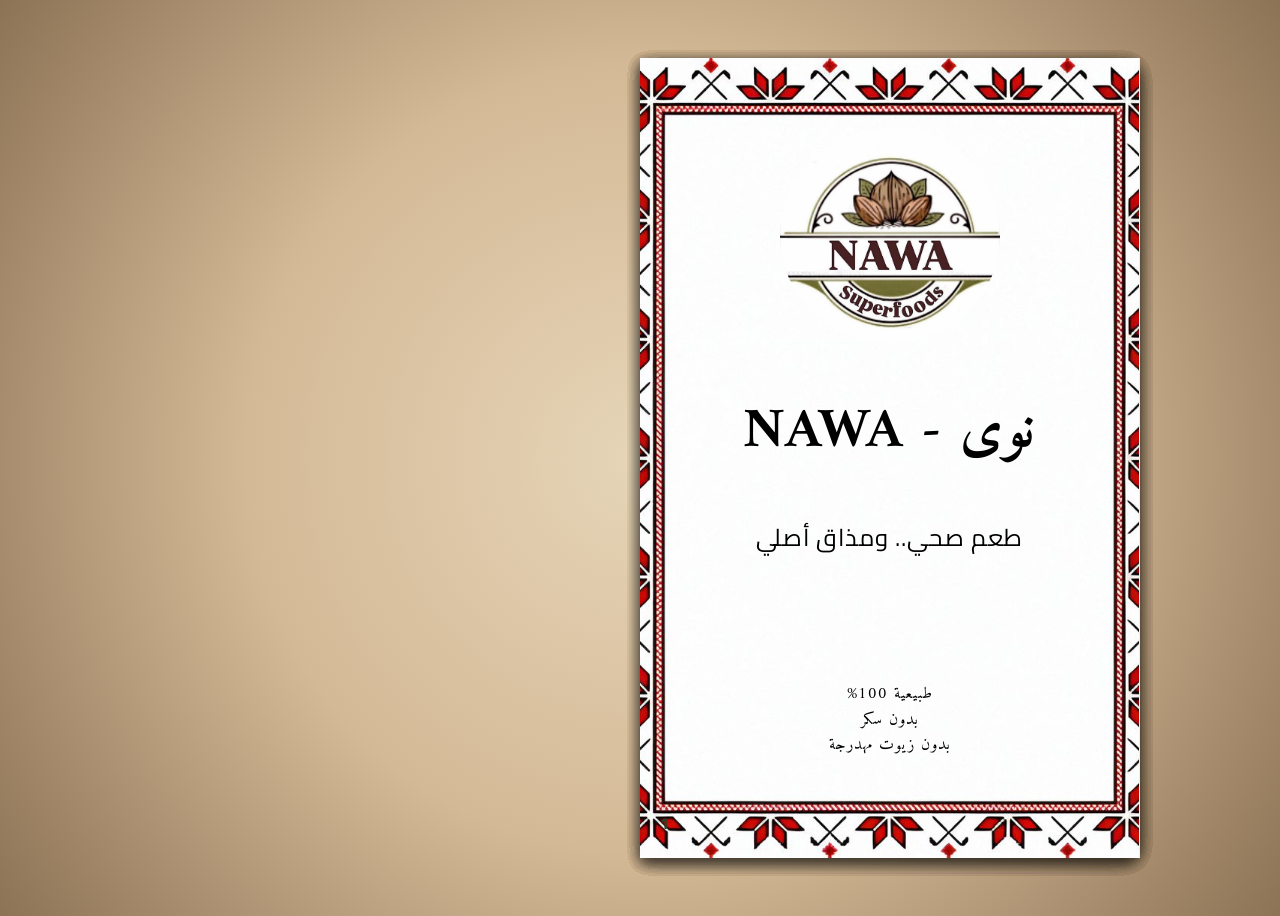
==== web/index.html @ 28ce228c "start" ====
<!DOCTYPE html>
<html lang="ar" dir="rtl">
<head>
    <meta charset="UTF-8">
    <meta name="viewport" content="width=device-width, initial-scale=1.0">
    <title>Nawa - Interactive Book</title>
    <link rel="stylesheet" href="style.css">
    <!-- Google Fonts for premium Arabic typography -->
    <link rel="preconnect" href="https://fonts.googleapis.com">
    <link rel="preconnect" href="https://fonts.gstatic.com" crossorigin>
    <link href="https://fonts.googleapis.com/css2?family=Amiri:ital,wght@0,400;0,700;1,400&family=Cairo:wght@300;400;600;700&display=swap" rel="stylesheet">
</head>
<body>
    <div class="book-container">
        <div id="book" class="book">
            <!-- Pages will be dynamically generated here -->
        </div>
        
        <div class="controls">
            <button id="prevBtn" aria-label="Previous Page">
                <svg width="24" height="24" viewBox="0 0 24 24" fill="none" stroke="currentColor" stroke-width="2">
                    <path d="M9 18l6-6-6-6" />
                </svg>
            </button>
            <button id="nextBtn" aria-label="Next Page">
                <svg width="24" height="24" viewBox="0 0 24 24" fill="none" stroke="currentColor" stroke-width="2">
                    <path d="M15 18l-6-6 6-6" />
                </svg>
            </button>
        </div>
    </div>

    <script src="data.js"></script>
    <script src="script.js"></script>
</body>
</html>
---- web/style.css ----
:root {
    /* White Cream & Dark Green Theme */
    --primary-color: #1a472a;
    /* Dark Green */
    --secondary-color: #2d5a3f;
    /* Slightly lighter green */
    --accent-color: #c5e1a5;
    /* Light Green Accent */
    --text-color: #0f2918;
    /* Very Dark Green */
    --bg-color: #D4B996;
    /* Creamy Peanut Butter Color */
    /* Web Page Background - Clean White? Or Dark Green? User said "theme of the book". Let's do Web=White/Light, Book=Cream. */
    /* Actually, "centralize the book... middle of web page" implies neutral background. Let's stick to light web bg. */
    --page-bg: #fffbf0;
    /* Cream Color */

    --book-width: 500px;
    /* Adjusted ratio */
    --book-height: 800px;
    /* Taller to fit vertical ingredient lists/photos */
    --transition-speed: 1.2s;
    /* Slower, smoother flip */
}

/* Global Box Sizing Fix */
*,
*::before,
*::after {
    box-sizing: border-box;
}


body {
    /* Rich Radial Gradient Spotlight Effect */
    background: radial-gradient(circle at center, #E6D5B8 0%, #D4B996 50%, #8C7355 100%);
    /* Fallback */
    background-color: var(--bg-color);
    font-family: 'Cairo', sans-serif;
    color: var(--text-color);
    display: flex;
    justify-content: center;
    align-items: center;
    min-height: 100vh;
    /* overflow: hidden; Removed to allow scrolling if needed on small screens, though we prefer fixed */
    overflow: hidden;
    /* Ensure book is perfectly centered */
    width: 100vw;
}

.book-container {
    position: relative;
    perspective: 2000px;
    /* Essential for 3D effect */
    display: flex;
    justify-content: center;
    align-items: center;
    /* Add logic to center physically if needed, usually flex body does it */
    transform: translateX(250px);
    /* Adjusted 150px left (Total 250px) */
}

.book {
    position: relative;
    width: var(--book-width);
    height: var(--book-height);
    transform-style: preserve-3d;
    transition: transform var(--transition-speed);
}

.controls {
    display: none;
    /* User requested removal */
}

button {
    background: var(--primary-color);
    color: white;
    border: none;
    width: 50px;
    height: 50px;
    border-radius: 50%;
    cursor: pointer;
    box-shadow: 0 4px 10px rgba(0, 0, 0, 0.2);
    transition: transform 0.2s, background 0.2s;
    display: flex;
    justify-content: center;
    align-items: center;
}

button:hover {
    background: var(--secondary-color);
    transform: scale(1.15);
    box-shadow: 0 6px 15px rgba(0, 0, 0, 0.3);
}

button:disabled {
    background: #ccc;
    cursor: not-allowed;
    transform: none;
}

/* Page Styling */
.page {
    position: absolute;
    width: 100%;
    height: 100%;
    background-color: var(--page-bg);
    top: 0;
    right: 0;
    /* Align to spine */
    transform-origin: left center;
    /* Flip from the left spine */
    transform-style: preserve-3d;
    transition: transform var(--transition-speed) cubic-bezier(0.25, 1, 0.5, 1);
    /* Realistic "Soft" paper finish */
    box-shadow: 0 5px 15px rgba(0, 0, 0, 0.1);
    border-radius: 5px 15px 15px 5px;
    /* Round outer corners */
    display: flex;
    flex-direction: column;
}

/* Page States */
.page.flipped {
    transform: rotateY(-180deg);
}

.page.z-1 {
    z-index: 1;
}

.page.z-2 {
    z-index: 2;
}

.page.z-3 {
    z-index: 3;
}

.page.z-4 {
    z-index: 4;
}

.page.z-5 {
    z-index: 5;
}

/* Add more z-indexes via JS dynamics usually, but simple CSS helps initial stack */

/* Front and Back of the page */
.page-front,
.page-back {
    position: absolute;
    width: 100%;
    height: 100%;
    backface-visibility: hidden;
    /* Hide back when facing away */
    padding: 30px;
    overflow-y: auto;
    /* Allow content scrolling if too long */
    display: flex;
    flex-direction: column;
}

.page-front {
    background-image: url('assets/Pal.jpg');
    background-size: cover;
    background-position: center;
    border-right: 1px solid #eee;
    /* Spine detail */
}

/* Spine detail */


/* Force removal of texture (Cover, Instagram) */
.no-texture {
    background-image: none !important;
    background: white !important;
    /* Fallback base */
    /* If it has other background set (like instagram-page's photo), that will override 'white' via z-index or child? */
    /* Wait, .page-front has background-image. instagram-page is a CHILD. */
    /* If .page-front has NO image, child can show its own. */
    /* If .page-front HAS image, it sits BEHIND child. */
    /* BUT Pal.jpg covers everything. */
    /* So .no-texture REMOVES Pal.jpg from parent. Child's background (photo) then shows. Good. */
}

/* Redundant IDs removed */

.page-back {
    background-image: url('assets/Pal.jpg');
    background-size: cover;
    background-position: center;
    transform: rotateY(180deg);
    border-left: 1px solid #eee;
}

.page-number {
    position: absolute;
    bottom: 20px;
    font-size: 16px;
    /* Larger */
    font-weight: bold;
    color: var(--primary-color);
    /* Match theme */
    z-index: 10;
}

.page-front .page-number {
    left: 20px;
}

.page-back .page-number {
    right: 20px;
}


/* Content Styling */
/* Redesigned Cover Page */
.cover-page {
    text-align: center;
    background: none;
    /* Removed gradient "shade" */
    display: flex;
    flex-direction: column;
    align-items: center;
    justify-content: center;
    /* Sophisticated Frame: Outer Green, Inner spacing, Inner Thin Line */
    /* Sophisticated Frame REMOVED */
    border: none;
    box-shadow: none;
    z-index: 5;
    padding: 40px;
}

.cover-page h1 {
    font-size: 3.5rem;
    margin-top: 20px;
    margin-bottom: 10px;
    letter-spacing: 1px;
    font-weight: 800;
    text-shadow: 1px 1px 0px rgba(255, 255, 255, 0.5);
    color: #000;
    /* Requested Black */
}

.cover-page p {
    font-size: 1.5rem;
    color: #000;
    /* Requested Black */
    letter-spacing: 1px;
}

.logo {
    max-width: 220px;
    /* Slightly larger */
    margin-bottom: 20px;
    border-radius: 50%;
    box-shadow: none !important;
    filter: none !important;
}

h1,
h2,
h3 {
    font-family: 'Amiri', serif;
    /* Classic Arabic Headings */
    margin-bottom: 0.5em;
    color: var(--primary-color);
}

p {
    line-height: 1.8;
    margin-bottom: 1.2em;
    font-size: 1.1rem;
}

div.product-full-page {
    height: 100%;
    display: flex;
    flex-direction: column;
    justify-content: center;
    align-items: center;
    padding: 20px;
    text-align: center;
}

/* Text Page Styling */
.text-side {
    background-color: transparent;
    /* Transparent to show Pal.jpg */
}

.product-table-view {
    margin-top: 15px;
    background: #fff;
    padding: 20px;
    border-radius: 12px;
    border: 1px solid var(--accent-color);
    width: 90%;
    box-shadow: 0 4px 10px rgba(0, 0, 0, 0.05);
}

.product-table-view h2 {
    border-bottom: 2px solid var(--secondary-color);
    padding-bottom: 10px;
    margin-bottom: 15px;
}

.product-table-view ul {
    list-style: none;
    padding: 0;
}

.product-table-view li {
    padding: 8px 0;
    border-bottom: 1px dashed #eee;
    font-weight: 600;
    color: var(--primary-color);
}

.table-container {
    margin-top: 20px;
    width: 100%;
    border-top: 2px solid #eee;
    padding-top: 10px;
}

.nutrition-table {
    width: 75%;
    /* Smaller as requested */
    margin: 0 auto;
    /* Center it */
    height: auto;
    border-radius: 8px;
    display: block;
    box-shadow: 0 5px 15px rgba(0, 0, 0, 0.1);
}

.intro-content {
    flex: 1;
    display: flex;
    flex-direction: column;
    justify-content: center;
    align-items: center;
    width: 100%;
}

.intro-footer {
    margin-top: auto;
    /* Pushes to bottom in flex container */
    padding-bottom: 20px;
    font-weight: normal;
    /* Ensuring not bold */
    color: var(--primary-color);
    text-align: center;
    width: 100%;
}

/* Page 3 Special Background */
.page-3-background {
    background-image: url('assets/background_page3.jpeg') !important;
    background-size: cover;
    background-position: center;
    color: white;
    /* Ensure text is visible if any */
}

/* Make sure text on Page 3 is readable against background */
.page-3-background h1,
.page-3-background p {
    color: white;
    text-shadow: 0 2px 5px rgba(0, 0, 0, 0.7);
}

/* Image Page Styling */
.image-side {
    background-color: transparent;
    /* Transparent to show Pal.jpg */
    /* Or a subtle pattern */
    display: flex;
    justify-content: center;
    align-items: center;
    overflow: hidden;
}

.product-image-container {
    width: 90%;
    height: 80%;
    display: flex;
    justify-content: center;
    align-items: center;
    position: relative;
}

.product-image {
    width: 100%;
    height: 100%;
    object-fit: contain;
    /* Full view, no crop */
    border-radius: 12px;
    box-shadow: none;
    /* Cleaner look for plain photos */
}

/* No masking or special shapes anymore */
.product-image.circle-crop {
    border-radius: 12px;
}

/* Page 3 Special (Spoon) */
.spoon-highlight {
    object-fit: cover;
    border-radius: 15px;
}

/* Instagram Page */
.instagram-page {
    display: flex;
    flex-direction: column;
    justify-content: center;
    align-items: center;
    background: #fff;
    /* Solid base */
    background-image: url('assets/background_page3.jpeg') !important;
    background-size: cover;
    background-position: center;
    z-index: 5;
    /* Ensure coverage */
}

.insta-code {
    width: 80%;
    max-width: 300px;
    height: auto;
    margin-bottom: 20px;
    border-radius: 12px;
    border: 4px solid var(--primary-color);
    /* Green Border */
    padding: 10px;
    background: rgba(255, 255, 255, 0.9);
    /* Semi-transparent backing for code */
}

.instagram-page h2 {
    color: white;
    /* White text for contrast against photo */
    text-shadow: 0 2px 4px rgba(0, 0, 0, 0.7);
    font-size: 2rem;
    margin-top: 10px;
}

@media (max-width: 850px) {

    /* Mobile/Tablet view: Switch to simple stack or single view if 3D is too much */
    .book-container {
        perspective: none;
        height: auto;
    }

    .book {
        width: 90vw;
        height: auto;
        min-height: 80vh;
        transform: none;
    }

    .page {
        position: relative;
        transform: none !important;
        margin-bottom: 20px;
        opacity: 1;
        width: 100%;
        display: none;
        /* JS will toggle active class */
    }

    .page.active-mobile {
        display: flex;
    }

    .page-front,
    .page-back {
        position: relative;
        transform: none;
        height: auto;
        min-height: 400px;
        display: block;
        /* Show both sides sequentially on mobile? or just handle as distinct slides */
    }

    /* Simplified mobile flow: Treat Front/Back as separate slides in JS logic */
}
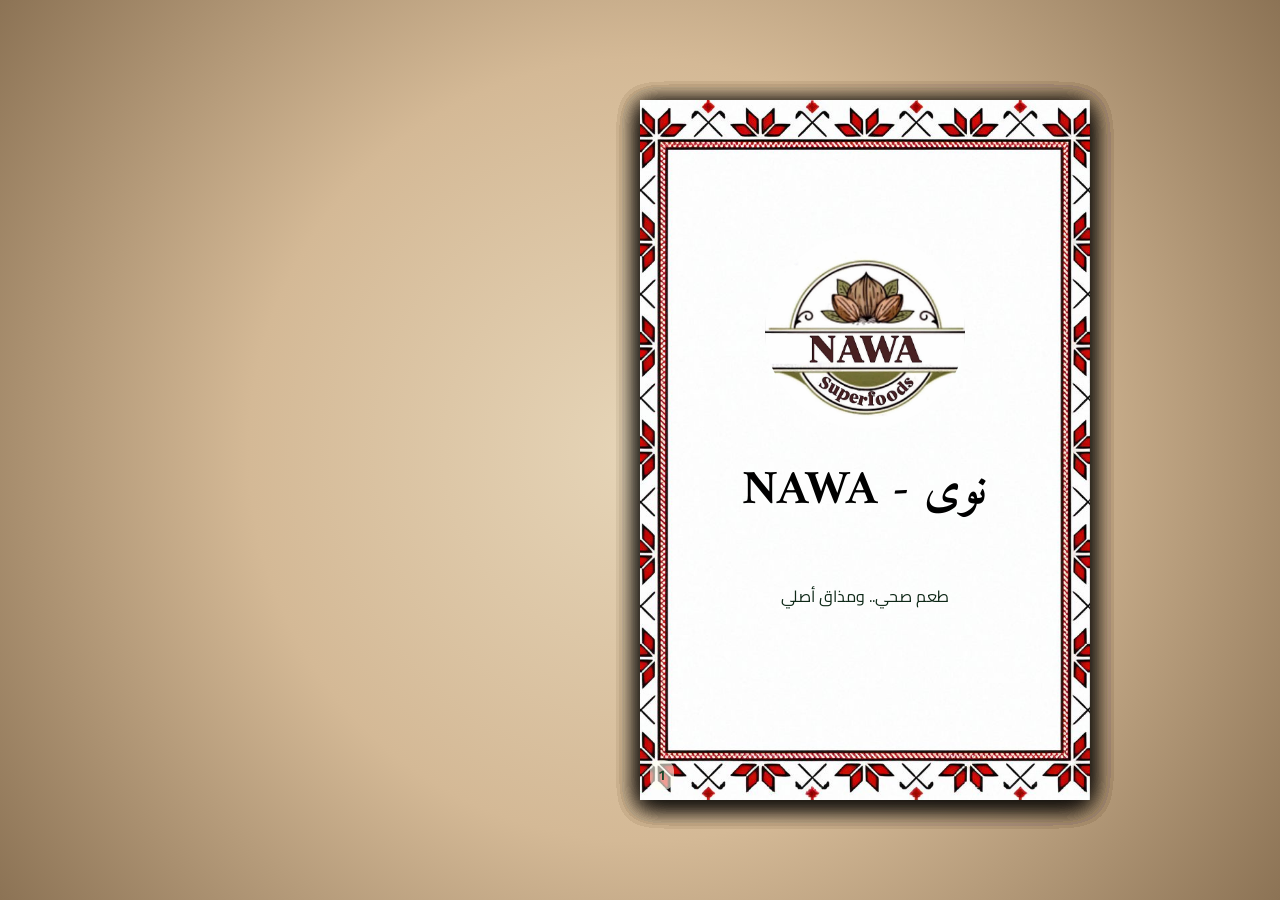
==== commit 331a1a12: "page fitting" ====
--- a/web/index.html
+++ b/web/index.html
@@ -1,21 +1,25 @@
 <!DOCTYPE html>
 <html lang="ar" dir="rtl">
+
 <head>
     <meta charset="UTF-8">
-    <meta name="viewport" content="width=device-width, initial-scale=1.0">
+    <meta name="viewport" content="width=device-width, initial-scale=1.0, maximum-scale=1.0, user-scalable=no">
     <title>Nawa - Interactive Book</title>
     <link rel="stylesheet" href="style.css">
     <!-- Google Fonts for premium Arabic typography -->
     <link rel="preconnect" href="https://fonts.googleapis.com">
     <link rel="preconnect" href="https://fonts.gstatic.com" crossorigin>
-    <link href="https://fonts.googleapis.com/css2?family=Amiri:ital,wght@0,400;0,700;1,400&family=Cairo:wght@300;400;600;700&display=swap" rel="stylesheet">
+    <link
+        href="https://fonts.googleapis.com/css2?family=Amiri:ital,wght@0,400;0,700;1,400&family=Cairo:wght@300;400;600;700&display=swap"
+        rel="stylesheet">
 </head>
+
 <body>
     <div class="book-container">
         <div id="book" class="book">
             <!-- Pages will be dynamically generated here -->
         </div>
-        
+
         <div class="controls">
             <button id="prevBtn" aria-label="Previous Page">
                 <svg width="24" height="24" viewBox="0 0 24 24" fill="none" stroke="currentColor" stroke-width="2">
@@ -33,4 +37,5 @@
     <script src="data.js"></script>
     <script src="script.js"></script>
 </body>
-</html>
+
+</html>
--- a/web/style.css
+++ b/web/style.css
@@ -1,40 +1,37 @@
 :root {
     /* White Cream & Dark Green Theme */
     --primary-color: #1a472a;
-    /* Dark Green */
     --secondary-color: #2d5a3f;
-    /* Slightly lighter green */
     --accent-color: #c5e1a5;
-    /* Light Green Accent */
     --text-color: #0f2918;
-    /* Very Dark Green */
     --bg-color: #D4B996;
-    /* Creamy Peanut Butter Color */
-    /* Web Page Background - Clean White? Or Dark Green? User said "theme of the book". Let's do Web=White/Light, Book=Cream. */
-    /* Actually, "centralize the book... middle of web page" implies neutral background. Let's stick to light web bg. */
     --page-bg: #fffbf0;
-    /* Cream Color */
-
-    --book-width: 500px;
-    /* Adjusted ratio */
-    --book-height: 800px;
-    /* Taller to fit vertical ingredient lists/photos */
+
+    /* Base Book Dimensions - FIXED (Scaled by JS on small screens) */
+    --book-width: 450px;
+    --book-height: 700px;
     --transition-speed: 1.2s;
-    /* Slower, smoother flip */
-}
-
-/* Global Box Sizing Fix */
+}
+
+/* Global Box Sizing */
 *,
 *::before,
 *::after {
     box-sizing: border-box;
 }
 
-
+html,
 body {
-    /* Rich Radial Gradient Spotlight Effect */
+    margin: 0;
+    padding: 0;
+    width: 100%;
+    height: 100%;
+    overflow: hidden;
+    /* Prevent body scrolling while allowing page scrolling */
+}
+
+body {
     background: radial-gradient(circle at center, #E6D5B8 0%, #D4B996 50%, #8C7355 100%);
-    /* Fallback */
     background-color: var(--bg-color);
     font-family: 'Cairo', sans-serif;
     color: var(--text-color);
@@ -42,22 +39,19 @@
     justify-content: center;
     align-items: center;
     min-height: 100vh;
-    /* overflow: hidden; Removed to allow scrolling if needed on small screens, though we prefer fixed */
-    overflow: hidden;
-    /* Ensure book is perfectly centered */
-    width: 100vw;
 }
 
 .book-container {
+    padding: 0;
     position: relative;
-    perspective: 2000px;
-    /* Essential for 3D effect */
-    display: flex;
-    justify-content: center;
-    align-items: center;
-    /* Add logic to center physically if needed, usually flex body does it */
-    transform: translateX(250px);
-    /* Adjusted 150px left (Total 250px) */
+    perspective: 2500px;
+    display: flex;
+    justify-content: center;
+    align-items: center;
+    transform-origin: center center;
+    transition: transform 0.5s cubic-bezier(0.4, 0, 0.2, 1);
+    width: 100%;
+    height: 100%;
 }
 
 .book {
@@ -68,38 +62,6 @@
     transition: transform var(--transition-speed);
 }
 
-.controls {
-    display: none;
-    /* User requested removal */
-}
-
-button {
-    background: var(--primary-color);
-    color: white;
-    border: none;
-    width: 50px;
-    height: 50px;
-    border-radius: 50%;
-    cursor: pointer;
-    box-shadow: 0 4px 10px rgba(0, 0, 0, 0.2);
-    transition: transform 0.2s, background 0.2s;
-    display: flex;
-    justify-content: center;
-    align-items: center;
-}
-
-button:hover {
-    background: var(--secondary-color);
-    transform: scale(1.15);
-    box-shadow: 0 6px 15px rgba(0, 0, 0, 0.3);
-}
-
-button:disabled {
-    background: #ccc;
-    cursor: not-allowed;
-    transform: none;
-}
-
 /* Page Styling */
 .page {
     position: absolute;
@@ -108,388 +70,182 @@
     background-color: var(--page-bg);
     top: 0;
     right: 0;
-    /* Align to spine */
     transform-origin: left center;
-    /* Flip from the left spine */
     transform-style: preserve-3d;
     transition: transform var(--transition-speed) cubic-bezier(0.25, 1, 0.5, 1);
-    /* Realistic "Soft" paper finish */
-    box-shadow: 0 5px 15px rgba(0, 0, 0, 0.1);
+    box-shadow: 0 5px 25px rgba(0, 0, 0, 0.2);
     border-radius: 5px 15px 15px 5px;
-    /* Round outer corners */
-    display: flex;
-    flex-direction: column;
-}
-
-/* Page States */
+}
+
 .page.flipped {
     transform: rotateY(-180deg);
 }
 
-.page.z-1 {
-    z-index: 1;
-}
-
-.page.z-2 {
-    z-index: 2;
-}
-
-.page.z-3 {
-    z-index: 3;
-}
-
-.page.z-4 {
-    z-index: 4;
-}
-
-.page.z-5 {
-    z-index: 5;
-}
-
-/* Add more z-indexes via JS dynamics usually, but simple CSS helps initial stack */
-
-/* Front and Back of the page */
 .page-front,
 .page-back {
     position: absolute;
     width: 100%;
     height: 100%;
     backface-visibility: hidden;
-    /* Hide back when facing away */
-    padding: 30px;
+    padding: 25px;
     overflow-y: auto;
-    /* Allow content scrolling if too long */
+    /* Enable vertical scrolling for content overflow */
+    -webkit-overflow-scrolling: touch;
+    /* Smooth scrolling on iOS */
     display: flex;
     flex-direction: column;
+}
+
+/* Hide scrollbars but keep functionality */
+.page-front::-webkit-scrollbar,
+.page-back::-webkit-scrollbar {
+    width: 4px;
+    background: transparent;
+}
+
+.page-front::-webkit-scrollbar-thumb,
+.page-back::-webkit-scrollbar-thumb {
+    background: rgba(26, 71, 42, 0.3);
+    border-radius: 10px;
 }
 
 .page-front {
     background-image: url('assets/Pal.jpg');
     background-size: cover;
     background-position: center;
-    border-right: 1px solid #eee;
-    /* Spine detail */
-}
-
-/* Spine detail */
-
-
-/* Force removal of texture (Cover, Instagram) */
+    border-right: 1px solid rgba(0, 0, 0, 0.1);
+}
+
+.page-back {
+    background-image: url('assets/Pal.jpg');
+    background-size: cover;
+    background-position: center;
+    transform: rotateY(180deg);
+    border-left: 1px solid rgba(0, 0, 0, 0.1);
+}
+
 .no-texture {
     background-image: none !important;
     background: white !important;
-    /* Fallback base */
-    /* If it has other background set (like instagram-page's photo), that will override 'white' via z-index or child? */
-    /* Wait, .page-front has background-image. instagram-page is a CHILD. */
-    /* If .page-front has NO image, child can show its own. */
-    /* If .page-front HAS image, it sits BEHIND child. */
-    /* BUT Pal.jpg covers everything. */
-    /* So .no-texture REMOVES Pal.jpg from parent. Child's background (photo) then shows. Good. */
-}
-
-/* Redundant IDs removed */
-
-.page-back {
-    background-image: url('assets/Pal.jpg');
-    background-size: cover;
-    background-position: center;
-    transform: rotateY(180deg);
-    border-left: 1px solid #eee;
 }
 
 .page-number {
     position: absolute;
-    bottom: 20px;
-    font-size: 16px;
-    /* Larger */
+    bottom: 10px;
+    font-size: 14px;
     font-weight: bold;
     color: var(--primary-color);
-    /* Match theme */
-    z-index: 10;
+    background: rgba(255, 255, 240, 0.6);
+    padding: 2px 8px;
+    border-radius: 10px;
 }
 
 .page-front .page-number {
-    left: 20px;
+    left: 10px;
 }
 
 .page-back .page-number {
-    right: 20px;
-}
-
+    right: 10px;
+}
 
 /* Content Styling */
-/* Redesigned Cover Page */
 .cover-page {
+    min-height: 100%;
+    display: flex;
+    flex-direction: column;
+    align-items: center;
+    justify-content: center;
     text-align: center;
-    background: none;
-    /* Removed gradient "shade" */
-    display: flex;
-    flex-direction: column;
-    align-items: center;
-    justify-content: center;
-    /* Sophisticated Frame: Outer Green, Inner spacing, Inner Thin Line */
-    /* Sophisticated Frame REMOVED */
-    border: none;
-    box-shadow: none;
-    z-index: 5;
-    padding: 40px;
+    padding-bottom: 40px;
 }
 
 .cover-page h1 {
-    font-size: 3.5rem;
+    font-size: 3rem;
     margin-top: 20px;
-    margin-bottom: 10px;
-    letter-spacing: 1px;
-    font-weight: 800;
-    text-shadow: 1px 1px 0px rgba(255, 255, 255, 0.5);
     color: #000;
-    /* Requested Black */
-}
-
-.cover-page p {
-    font-size: 1.5rem;
-    color: #000;
-    /* Requested Black */
-    letter-spacing: 1px;
 }
 
 .logo {
-    max-width: 220px;
-    /* Slightly larger */
-    margin-bottom: 20px;
+    max-width: 200px;
     border-radius: 50%;
-    box-shadow: none !important;
-    filter: none !important;
 }
 
 h1,
 h2,
 h3 {
     font-family: 'Amiri', serif;
-    /* Classic Arabic Headings */
-    margin-bottom: 0.5em;
     color: var(--primary-color);
 }
 
-p {
-    line-height: 1.8;
-    margin-bottom: 1.2em;
-    font-size: 1.1rem;
-}
-
 div.product-full-page {
-    height: 100%;
+    min-height: 100%;
     display: flex;
     flex-direction: column;
     justify-content: center;
     align-items: center;
-    padding: 20px;
+    padding: 15px;
     text-align: center;
 }
 
-/* Text Page Styling */
-.text-side {
-    background-color: transparent;
-    /* Transparent to show Pal.jpg */
-}
-
 .product-table-view {
-    margin-top: 15px;
     background: #fff;
-    padding: 20px;
+    padding: 15px;
     border-radius: 12px;
     border: 1px solid var(--accent-color);
-    width: 90%;
+    width: 100%;
+    margin-top: 10px;
     box-shadow: 0 4px 10px rgba(0, 0, 0, 0.05);
 }
 
-.product-table-view h2 {
-    border-bottom: 2px solid var(--secondary-color);
-    padding-bottom: 10px;
-    margin-bottom: 15px;
-}
-
-.product-table-view ul {
-    list-style: none;
-    padding: 0;
-}
-
-.product-table-view li {
-    padding: 8px 0;
-    border-bottom: 1px dashed #eee;
-    font-weight: 600;
-    color: var(--primary-color);
-}
-
-.table-container {
-    margin-top: 20px;
-    width: 100%;
-    border-top: 2px solid #eee;
-    padding-top: 10px;
-}
-
 .nutrition-table {
-    width: 75%;
-    /* Smaller as requested */
-    margin: 0 auto;
-    /* Center it */
-    height: auto;
+    width: 100%;
+    max-width: 250px;
+    margin: 10px auto 0;
     border-radius: 8px;
-    display: block;
-    box-shadow: 0 5px 15px rgba(0, 0, 0, 0.1);
-}
-
-.intro-content {
-    flex: 1;
-    display: flex;
-    flex-direction: column;
-    justify-content: center;
-    align-items: center;
-    width: 100%;
-}
-
-.intro-footer {
-    margin-top: auto;
-    /* Pushes to bottom in flex container */
-    padding-bottom: 20px;
-    font-weight: normal;
-    /* Ensuring not bold */
-    color: var(--primary-color);
-    text-align: center;
-    width: 100%;
-}
-
-/* Page 3 Special Background */
+}
+
 .page-3-background {
     background-image: url('assets/background_page3.jpeg') !important;
     background-size: cover;
-    background-position: center;
     color: white;
-    /* Ensure text is visible if any */
-}
-
-/* Make sure text on Page 3 is readable against background */
-.page-3-background h1,
-.page-3-background p {
+}
+
+.product-image {
+    max-width: 100%;
+    height: auto;
+    border-radius: 12px;
+}
+
+.instagram-page {
+    background-image: url('assets/background_page3.jpeg') !important;
+    background-size: cover;
     color: white;
-    text-shadow: 0 2px 5px rgba(0, 0, 0, 0.7);
-}
-
-/* Image Page Styling */
-.image-side {
-    background-color: transparent;
-    /* Transparent to show Pal.jpg */
-    /* Or a subtle pattern */
-    display: flex;
-    justify-content: center;
-    align-items: center;
-    overflow: hidden;
-}
-
-.product-image-container {
-    width: 90%;
-    height: 80%;
-    display: flex;
-    justify-content: center;
-    align-items: center;
-    position: relative;
-}
-
-.product-image {
-    width: 100%;
-    height: 100%;
-    object-fit: contain;
-    /* Full view, no crop */
+}
+
+.insta-code {
+    width: 180px;
+    background: white;
+    padding: 10px;
     border-radius: 12px;
-    box-shadow: none;
-    /* Cleaner look for plain photos */
-}
-
-/* No masking or special shapes anymore */
-.product-image.circle-crop {
-    border-radius: 12px;
-}
-
-/* Page 3 Special (Spoon) */
-.spoon-highlight {
-    object-fit: cover;
-    border-radius: 15px;
-}
-
-/* Instagram Page */
-.instagram-page {
-    display: flex;
-    flex-direction: column;
-    justify-content: center;
-    align-items: center;
-    background: #fff;
-    /* Solid base */
-    background-image: url('assets/background_page3.jpeg') !important;
-    background-size: cover;
-    background-position: center;
-    z-index: 5;
-    /* Ensure coverage */
-}
-
-.insta-code {
-    width: 80%;
-    max-width: 300px;
-    height: auto;
-    margin-bottom: 20px;
-    border-radius: 12px;
-    border: 4px solid var(--primary-color);
-    /* Green Border */
-    padding: 10px;
-    background: rgba(255, 255, 255, 0.9);
-    /* Semi-transparent backing for code */
-}
-
-.instagram-page h2 {
-    color: white;
-    /* White text for contrast against photo */
-    text-shadow: 0 2px 4px rgba(0, 0, 0, 0.7);
-    font-size: 2rem;
-    margin-top: 10px;
-}
-
-@media (max-width: 850px) {
-
-    /* Mobile/Tablet view: Switch to simple stack or single view if 3D is too much */
-    .book-container {
-        perspective: none;
-        height: auto;
+}
+
+/* Tablet & Mobile Responsiveness */
+@media (max-width: 1024px) {
+    :root {
+        --book-width: 400px;
+        --book-height: 650px;
     }
-
-    .book {
-        width: 90vw;
-        height: auto;
-        min-height: 80vh;
-        transform: none;
+}
+
+@media (max-width: 768px) {
+    :root {
+        --book-width: 350px;
+        --book-height: 550px;
     }
-
-    .page {
-        position: relative;
-        transform: none !important;
-        margin-bottom: 20px;
-        opacity: 1;
-        width: 100%;
-        display: none;
-        /* JS will toggle active class */
-    }
-
-    .page.active-mobile {
-        display: flex;
-    }
-
-    .page-front,
-    .page-back {
-        position: relative;
-        transform: none;
-        height: auto;
-        min-height: 400px;
-        display: block;
-        /* Show both sides sequentially on mobile? or just handle as distinct slides */
-    }
-
-    /* Simplified mobile flow: Treat Front/Back as separate slides in JS logic */
+}
+
+/* Hide navigation buttons */
+.controls,
+button {
+    display: none !important;
 }
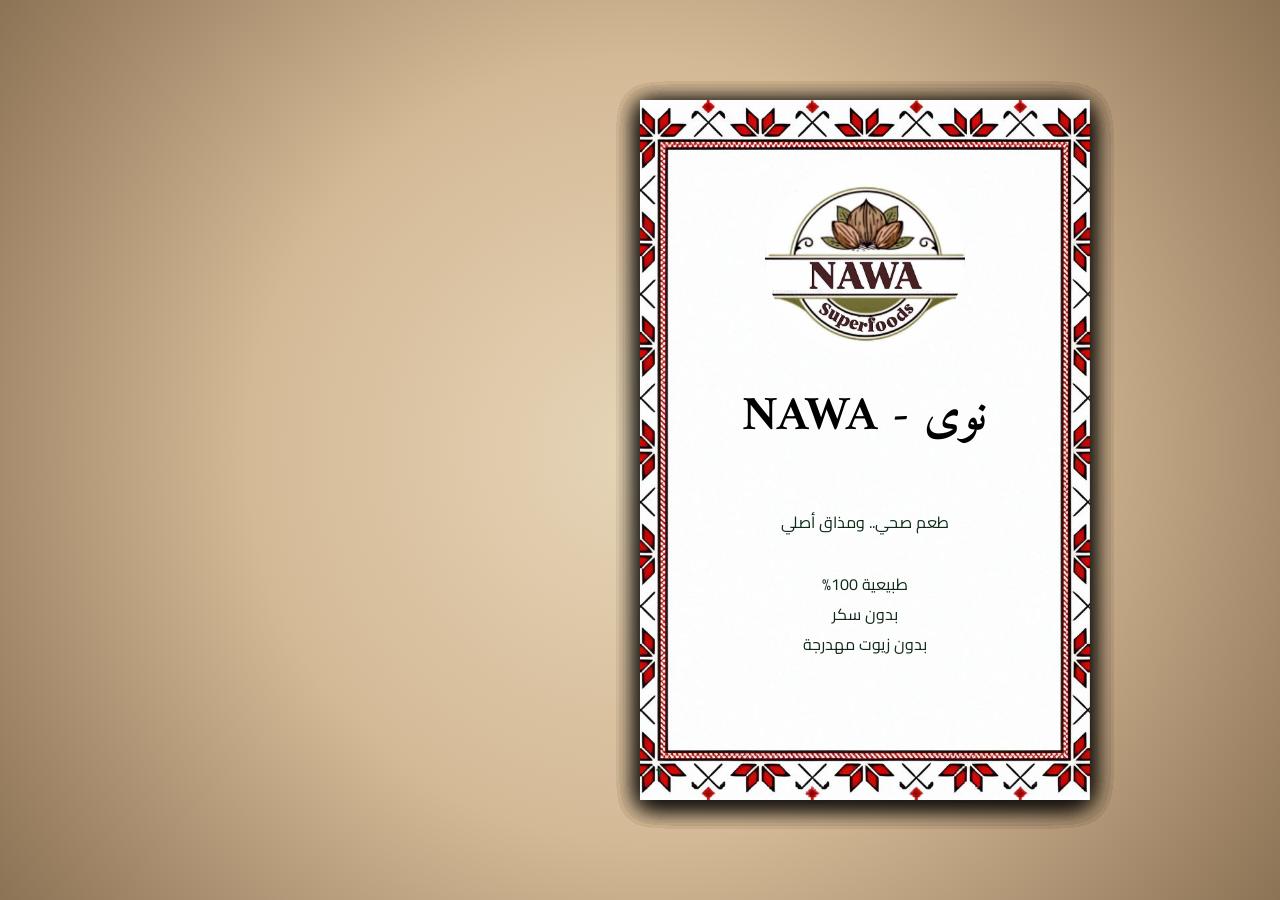
==== commit 98838757: "fixes" ====
--- a/web/index.html
+++ b/web/index.html
@@ -1,41 +1,23 @@
 <!DOCTYPE html>
 <html lang="ar" dir="rtl">
-
 <head>
     <meta charset="UTF-8">
-    <meta name="viewport" content="width=device-width, initial-scale=1.0, maximum-scale=1.0, user-scalable=no">
+    <meta name="viewport" content="width=device-width, initial-scale=1.0">
     <title>Nawa - Interactive Book</title>
     <link rel="stylesheet" href="style.css">
     <!-- Google Fonts for premium Arabic typography -->
     <link rel="preconnect" href="https://fonts.googleapis.com">
     <link rel="preconnect" href="https://fonts.gstatic.com" crossorigin>
-    <link
-        href="https://fonts.googleapis.com/css2?family=Amiri:ital,wght@0,400;0,700;1,400&family=Cairo:wght@300;400;600;700&display=swap"
-        rel="stylesheet">
+    <link href="https://fonts.googleapis.com/css2?family=Amiri:ital,wght@0,400;0,700;1,400&family=Cairo:wght@300;400;600;700&display=swap" rel="stylesheet">
 </head>
-
 <body>
     <div class="book-container">
         <div id="book" class="book">
             <!-- Pages will be dynamically generated here -->
-        </div>
-
-        <div class="controls">
-            <button id="prevBtn" aria-label="Previous Page">
-                <svg width="24" height="24" viewBox="0 0 24 24" fill="none" stroke="currentColor" stroke-width="2">
-                    <path d="M9 18l6-6-6-6" />
-                </svg>
-            </button>
-            <button id="nextBtn" aria-label="Next Page">
-                <svg width="24" height="24" viewBox="0 0 24 24" fill="none" stroke="currentColor" stroke-width="2">
-                    <path d="M15 18l-6-6 6-6" />
-                </svg>
-            </button>
         </div>
     </div>
 
     <script src="data.js"></script>
     <script src="script.js"></script>
 </body>
-
-</html>+</html>
--- a/web/style.css
+++ b/web/style.css
@@ -20,16 +20,6 @@
     box-sizing: border-box;
 }
 
-html,
-body {
-    margin: 0;
-    padding: 0;
-    width: 100%;
-    height: 100%;
-    overflow: hidden;
-    /* Prevent body scrolling while allowing page scrolling */
-}
-
 body {
     background: radial-gradient(circle at center, #E6D5B8 0%, #D4B996 50%, #8C7355 100%);
     background-color: var(--bg-color);
@@ -39,6 +29,9 @@
     justify-content: center;
     align-items: center;
     min-height: 100vh;
+    margin: 0;
+    overflow-x: hidden;
+    width: 100vw;
 }
 
 .book-container {
@@ -50,8 +43,6 @@
     align-items: center;
     transform-origin: center center;
     transition: transform 0.5s cubic-bezier(0.4, 0, 0.2, 1);
-    width: 100%;
-    height: 100%;
 }
 
 .book {
@@ -89,24 +80,15 @@
     backface-visibility: hidden;
     padding: 25px;
     overflow-y: auto;
-    /* Enable vertical scrolling for content overflow */
-    -webkit-overflow-scrolling: touch;
-    /* Smooth scrolling on iOS */
     display: flex;
     flex-direction: column;
 }
 
-/* Hide scrollbars but keep functionality */
+/* Hide scrollbars */
 .page-front::-webkit-scrollbar,
 .page-back::-webkit-scrollbar {
-    width: 4px;
+    width: 0px;
     background: transparent;
-}
-
-.page-front::-webkit-scrollbar-thumb,
-.page-back::-webkit-scrollbar-thumb {
-    background: rgba(26, 71, 42, 0.3);
-    border-radius: 10px;
 }
 
 .page-front {
@@ -131,32 +113,28 @@
 
 .page-number {
     position: absolute;
-    bottom: 10px;
+    bottom: 15px;
     font-size: 14px;
     font-weight: bold;
     color: var(--primary-color);
-    background: rgba(255, 255, 240, 0.6);
-    padding: 2px 8px;
-    border-radius: 10px;
 }
 
 .page-front .page-number {
-    left: 10px;
+    left: 15px;
 }
 
 .page-back .page-number {
-    right: 10px;
+    right: 15px;
 }
 
 /* Content Styling */
 .cover-page {
-    min-height: 100%;
+    height: 90%;
     display: flex;
     flex-direction: column;
     align-items: center;
     justify-content: center;
     text-align: center;
-    padding-bottom: 40px;
 }
 
 .cover-page h1 {
@@ -178,7 +156,7 @@
 }
 
 div.product-full-page {
-    min-height: 100%;
+    height: 100%;
     display: flex;
     flex-direction: column;
     justify-content: center;
@@ -193,8 +171,9 @@
     border-radius: 12px;
     border: 1px solid var(--accent-color);
     width: 100%;
-    margin-top: 10px;
     box-shadow: 0 4px 10px rgba(0, 0, 0, 0.05);
+    height: 95%;
+    overflow-y: auto;
 }
 
 .nutrition-table {
@@ -212,13 +191,16 @@
 
 .product-image {
     max-width: 100%;
-    height: auto;
+    max-height: 100%;
+    object-fit: contain;
     border-radius: 12px;
 }
 
 .instagram-page {
     background-image: url('assets/background_page3.jpeg') !important;
     background-size: cover;
+    height: 95% !important;
+    overflow-y: auto;
     color: white;
 }
 
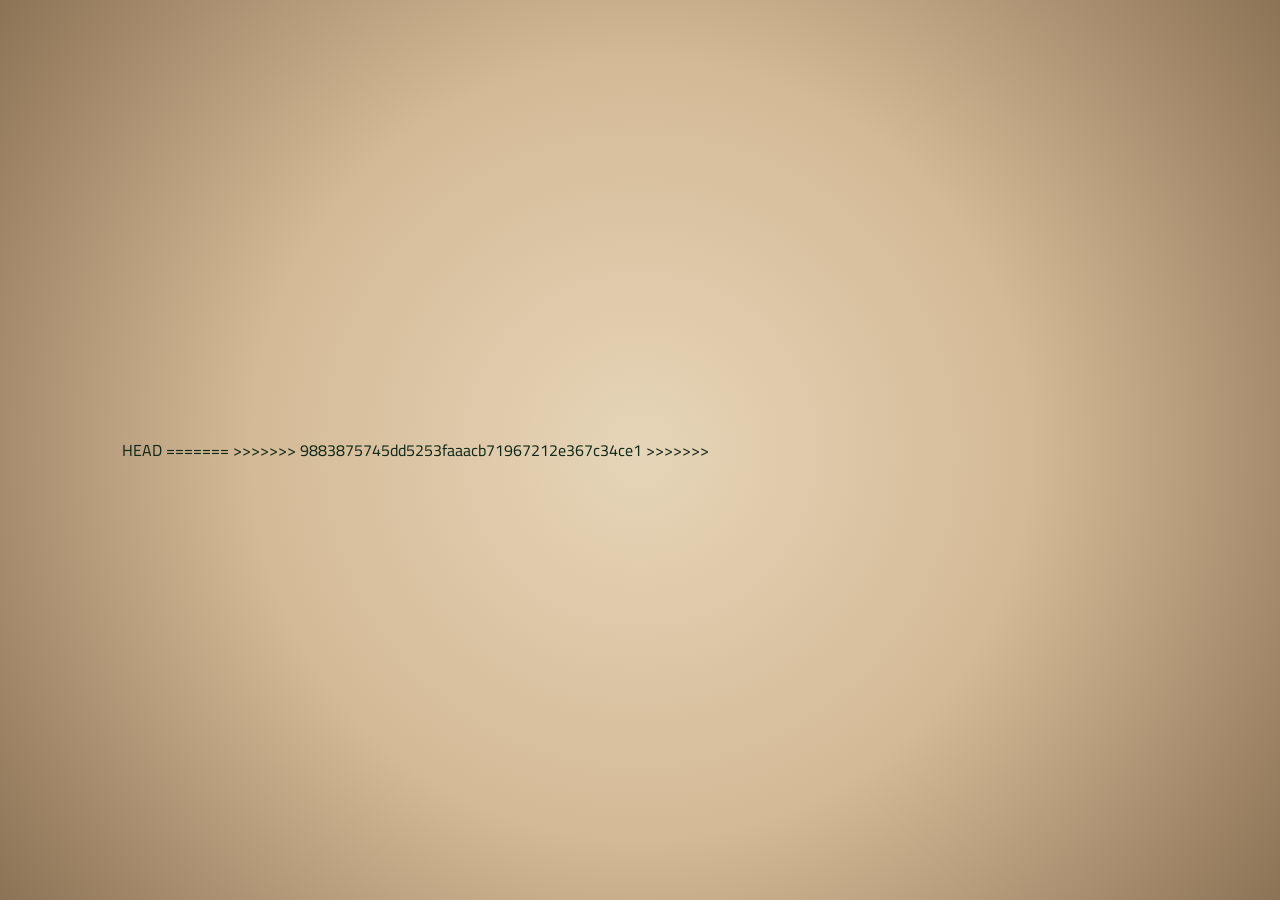
==== commit 3dac8e37: "Merge branch 'main' of https://github.com/munamahroum01-cmd/nawa-menu" ====
--- a/web/index.html
+++ b/web/index.html
@@ -1,23 +1,44 @@
 <!DOCTYPE html>
 <html lang="ar" dir="rtl">
+
 <head>
     <meta charset="UTF-8">
-    <meta name="viewport" content="width=device-width, initial-scale=1.0">
+    <meta name="viewport" content="width=device-width, initial-scale=1.0, maximum-scale=1.0, user-scalable=no">
     <title>Nawa - Interactive Book</title>
     <link rel="stylesheet" href="style.css">
     <!-- Google Fonts for premium Arabic typography -->
     <link rel="preconnect" href="https://fonts.googleapis.com">
     <link rel="preconnect" href="https://fonts.gstatic.com" crossorigin>
-    <link href="https://fonts.googleapis.com/css2?family=Amiri:ital,wght@0,400;0,700;1,400&family=Cairo:wght@300;400;600;700&display=swap" rel="stylesheet">
+    <link
+        href="https://fonts.googleapis.com/css2?family=Amiri:ital,wght@0,400;0,700;1,400&family=Cairo:wght@300;400;600;700&display=swap"
+        rel="stylesheet">
 </head>
+
 <body>
     <div class="book-container">
         <div id="book" class="book">
             <!-- Pages will be dynamically generated here -->
         </div>
+<<<<<<< HEAD
+
+        <div class="controls">
+            <button id="prevBtn" aria-label="Previous Page">
+                <svg width="24" height="24" viewBox="0 0 24 24" fill="none" stroke="currentColor" stroke-width="2">
+                    <path d="M9 18l6-6-6-6" />
+                </svg>
+            </button>
+            <button id="nextBtn" aria-label="Next Page">
+                <svg width="24" height="24" viewBox="0 0 24 24" fill="none" stroke="currentColor" stroke-width="2">
+                    <path d="M15 18l-6-6 6-6" />
+                </svg>
+            </button>
+        </div>
+=======
+>>>>>>> 9883875745dd5253faaacb71967212e367c34ce1
     </div>
 
     <script src="data.js"></script>
     <script src="script.js"></script>
 </body>
-</html>
+
+</html>
--- a/web/style.css
+++ b/web/style.css
@@ -7,10 +7,26 @@
     --bg-color: #D4B996;
     --page-bg: #fffbf0;
 
-    /* Base Book Dimensions - FIXED (Scaled by JS on small screens) */
-    --book-width: 450px;
-    --book-height: 700px;
+    /* Base Book Dimensions - MOBILE FIRST DEFAULT (< 768px) */
+    --book-width: 350px;
+    --book-height: 550px;
     --transition-speed: 1.2s;
+}
+
+/* Tablet Override (> 768px) */
+@media (min-width: 769px) {
+    :root {
+        --book-width: 400px;
+        --book-height: 650px;
+    }
+}
+
+/* Desktop Override (> 1024px) */
+@media (min-width: 1025px) {
+    :root {
+        --book-width: 450px;
+        --book-height: 700px;
+    }
 }
 
 /* Global Box Sizing */
@@ -20,6 +36,16 @@
     box-sizing: border-box;
 }
 
+html,
+body {
+    margin: 0;
+    padding: 0;
+    width: 100%;
+    height: 100%;
+    overflow: hidden;
+    /* Prevent body scrolling while allowing page scrolling */
+}
+
 body {
     background: radial-gradient(circle at center, #E6D5B8 0%, #D4B996 50%, #8C7355 100%);
     background-color: var(--bg-color);
@@ -29,9 +55,6 @@
     justify-content: center;
     align-items: center;
     min-height: 100vh;
-    margin: 0;
-    overflow-x: hidden;
-    width: 100vw;
 }
 
 .book-container {
@@ -43,6 +66,34 @@
     align-items: center;
     transform-origin: center center;
     transition: transform 0.5s cubic-bezier(0.4, 0, 0.2, 1);
+    width: 100%;
+    height: 100%;
+    /* Ensure no residual transforms interfere with JS */
+    transform-style: preserve-3d;
+}
+
+/* Orientation Support */
+@media (orientation: landscape) and (max-width: 1024px) {
+
+    /* Mobile Landscape: Height is the constraint */
+    :root {
+        --book-height: 85vh;
+        --book-width: 55vh;
+        /* Maintain approx ratio */
+    }
+}
+
+@media (orientation: portrait) and (max-width: 768px) {
+
+    /* Mobile Portrait: Width is the constraint */
+    :root {
+        --book-width: 85vw;
+        /* Use Viewport units for better fit */
+        --book-height: 130vw;
+        /* Maintain approx ratio */
+        /* Max constraints to prevent too tall */
+        max-height: 80vh;
+    }
 }
 
 .book {
@@ -80,15 +131,24 @@
     backface-visibility: hidden;
     padding: 25px;
     overflow-y: auto;
+    /* Enable vertical scrolling for content overflow */
+    -webkit-overflow-scrolling: touch;
+    /* Smooth scrolling on iOS */
     display: flex;
     flex-direction: column;
 }
 
-/* Hide scrollbars */
+/* Hide scrollbars but keep functionality */
 .page-front::-webkit-scrollbar,
 .page-back::-webkit-scrollbar {
-    width: 0px;
+    width: 4px;
     background: transparent;
+}
+
+.page-front::-webkit-scrollbar-thumb,
+.page-back::-webkit-scrollbar-thumb {
+    background: rgba(26, 71, 42, 0.3);
+    border-radius: 10px;
 }
 
 .page-front {
@@ -113,28 +173,46 @@
 
 .page-number {
     position: absolute;
-    bottom: 15px;
+    bottom: 10px;
     font-size: 14px;
     font-weight: bold;
     color: var(--primary-color);
+    background: rgba(255, 255, 240, 0.6);
+    padding: 2px 8px;
+    border-radius: 10px;
 }
 
 .page-front .page-number {
-    left: 15px;
+    left: 10px;
 }
 
 .page-back .page-number {
-    right: 15px;
+    right: 10px;
 }
 
 /* Content Styling */
 .cover-page {
+<<<<<<< HEAD
+    min-height: 100%;
+=======
     height: 90%;
+>>>>>>> 9883875745dd5253faaacb71967212e367c34ce1
     display: flex;
     flex-direction: column;
     align-items: center;
-    justify-content: center;
+    justify-content: flex-start;
+    /* Safety for mobile */
     text-align: center;
+    padding-bottom: 40px;
+    padding-top: 40px;
+    /* Add top padding */
+}
+
+@media (min-height: 600px) {
+    .cover-page {
+        justify-content: center;
+        padding-top: 0;
+    }
 }
 
 .cover-page h1 {
@@ -156,13 +234,22 @@
 }
 
 div.product-full-page {
-    height: 100%;
+    min-height: 100%;
     display: flex;
     flex-direction: column;
-    justify-content: center;
+    justify-content: flex-start;
+    /* Default: Start from top to prevent clipping */
     align-items: center;
-    padding: 15px;
+    padding: 20px 15px;
+    /* Add padding for spacing */
     text-align: center;
+}
+
+/* Re-center on larger screens if height allows */
+@media (min-height: 700px) and (min-width: 769px) {
+    div.product-full-page {
+        justify-content: center;
+    }
 }
 
 .product-table-view {
@@ -171,6 +258,7 @@
     border-radius: 12px;
     border: 1px solid var(--accent-color);
     width: 100%;
+    margin-top: 10px;
     box-shadow: 0 4px 10px rgba(0, 0, 0, 0.05);
     height: 95%;
     overflow-y: auto;
@@ -191,8 +279,7 @@
 
 .product-image {
     max-width: 100%;
-    max-height: 100%;
-    object-fit: contain;
+    height: auto;
     border-radius: 12px;
 }
 
@@ -212,19 +299,7 @@
 }
 
 /* Tablet & Mobile Responsiveness */
-@media (max-width: 1024px) {
-    :root {
-        --book-width: 400px;
-        --book-height: 650px;
-    }
-}
-
-@media (max-width: 768px) {
-    :root {
-        --book-width: 350px;
-        --book-height: 550px;
-    }
-}
+/* Legacy max-width breakpoints removed in favor of Mobile-First min-width above */
 
 /* Hide navigation buttons */
 .controls,
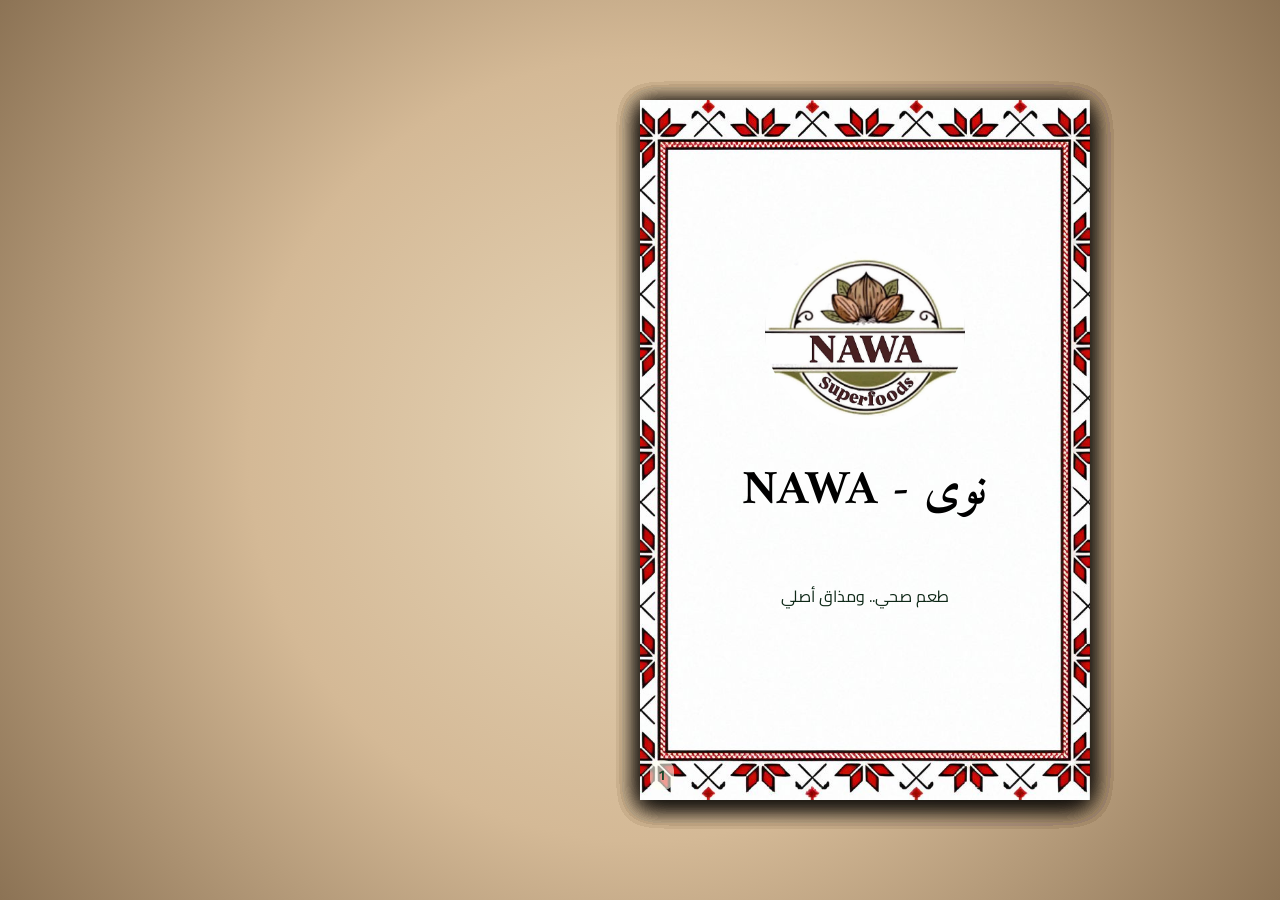
==== commit a84e2309: "fixes" ====
--- a/web/index.html
+++ b/web/index.html
@@ -19,8 +19,6 @@
         <div id="book" class="book">
             <!-- Pages will be dynamically generated here -->
         </div>
-<<<<<<< HEAD
-
         <div class="controls">
             <button id="prevBtn" aria-label="Previous Page">
                 <svg width="24" height="24" viewBox="0 0 24 24" fill="none" stroke="currentColor" stroke-width="2">
@@ -33,8 +31,6 @@
                 </svg>
             </button>
         </div>
-=======
->>>>>>> 9883875745dd5253faaacb71967212e367c34ce1
     </div>
 
     <script src="data.js"></script>
--- a/web/style.css
+++ b/web/style.css
@@ -7,26 +7,10 @@
     --bg-color: #D4B996;
     --page-bg: #fffbf0;
 
-    /* Base Book Dimensions - MOBILE FIRST DEFAULT (< 768px) */
-    --book-width: 350px;
-    --book-height: 550px;
+    /* Base Book Dimensions - FIXED (Scaled by JS on small screens) */
+    --book-width: 450px;
+    --book-height: 700px;
     --transition-speed: 1.2s;
-}
-
-/* Tablet Override (> 768px) */
-@media (min-width: 769px) {
-    :root {
-        --book-width: 400px;
-        --book-height: 650px;
-    }
-}
-
-/* Desktop Override (> 1024px) */
-@media (min-width: 1025px) {
-    :root {
-        --book-width: 450px;
-        --book-height: 700px;
-    }
 }
 
 /* Global Box Sizing */
@@ -68,32 +52,6 @@
     transition: transform 0.5s cubic-bezier(0.4, 0, 0.2, 1);
     width: 100%;
     height: 100%;
-    /* Ensure no residual transforms interfere with JS */
-    transform-style: preserve-3d;
-}
-
-/* Orientation Support */
-@media (orientation: landscape) and (max-width: 1024px) {
-
-    /* Mobile Landscape: Height is the constraint */
-    :root {
-        --book-height: 85vh;
-        --book-width: 55vh;
-        /* Maintain approx ratio */
-    }
-}
-
-@media (orientation: portrait) and (max-width: 768px) {
-
-    /* Mobile Portrait: Width is the constraint */
-    :root {
-        --book-width: 85vw;
-        /* Use Viewport units for better fit */
-        --book-height: 130vw;
-        /* Maintain approx ratio */
-        /* Max constraints to prevent too tall */
-        max-height: 80vh;
-    }
 }
 
 .book {
@@ -192,27 +150,13 @@
 
 /* Content Styling */
 .cover-page {
-<<<<<<< HEAD
     min-height: 100%;
-=======
-    height: 90%;
->>>>>>> 9883875745dd5253faaacb71967212e367c34ce1
     display: flex;
     flex-direction: column;
     align-items: center;
-    justify-content: flex-start;
-    /* Safety for mobile */
+    justify-content: center;
     text-align: center;
     padding-bottom: 40px;
-    padding-top: 40px;
-    /* Add top padding */
-}
-
-@media (min-height: 600px) {
-    .cover-page {
-        justify-content: center;
-        padding-top: 0;
-    }
 }
 
 .cover-page h1 {
@@ -237,19 +181,10 @@
     min-height: 100%;
     display: flex;
     flex-direction: column;
-    justify-content: flex-start;
-    /* Default: Start from top to prevent clipping */
-    align-items: center;
-    padding: 20px 15px;
-    /* Add padding for spacing */
+    justify-content: center;
+    align-items: center;
+    padding: 15px;
     text-align: center;
-}
-
-/* Re-center on larger screens if height allows */
-@media (min-height: 700px) and (min-width: 769px) {
-    div.product-full-page {
-        justify-content: center;
-    }
 }
 
 .product-table-view {
@@ -260,8 +195,6 @@
     width: 100%;
     margin-top: 10px;
     box-shadow: 0 4px 10px rgba(0, 0, 0, 0.05);
-    height: 95%;
-    overflow-y: auto;
 }
 
 .nutrition-table {
@@ -286,8 +219,6 @@
 .instagram-page {
     background-image: url('assets/background_page3.jpeg') !important;
     background-size: cover;
-    height: 95% !important;
-    overflow-y: auto;
     color: white;
 }
 
@@ -299,7 +230,19 @@
 }
 
 /* Tablet & Mobile Responsiveness */
-/* Legacy max-width breakpoints removed in favor of Mobile-First min-width above */
+@media (max-width: 1024px) {
+    :root {
+        --book-width: 400px;
+        --book-height: 650px;
+    }
+}
+
+@media (max-width: 768px) {
+    :root {
+        --book-width: 350px;
+        --book-height: 550px;
+    }
+}
 
 /* Hide navigation buttons */
 .controls,
